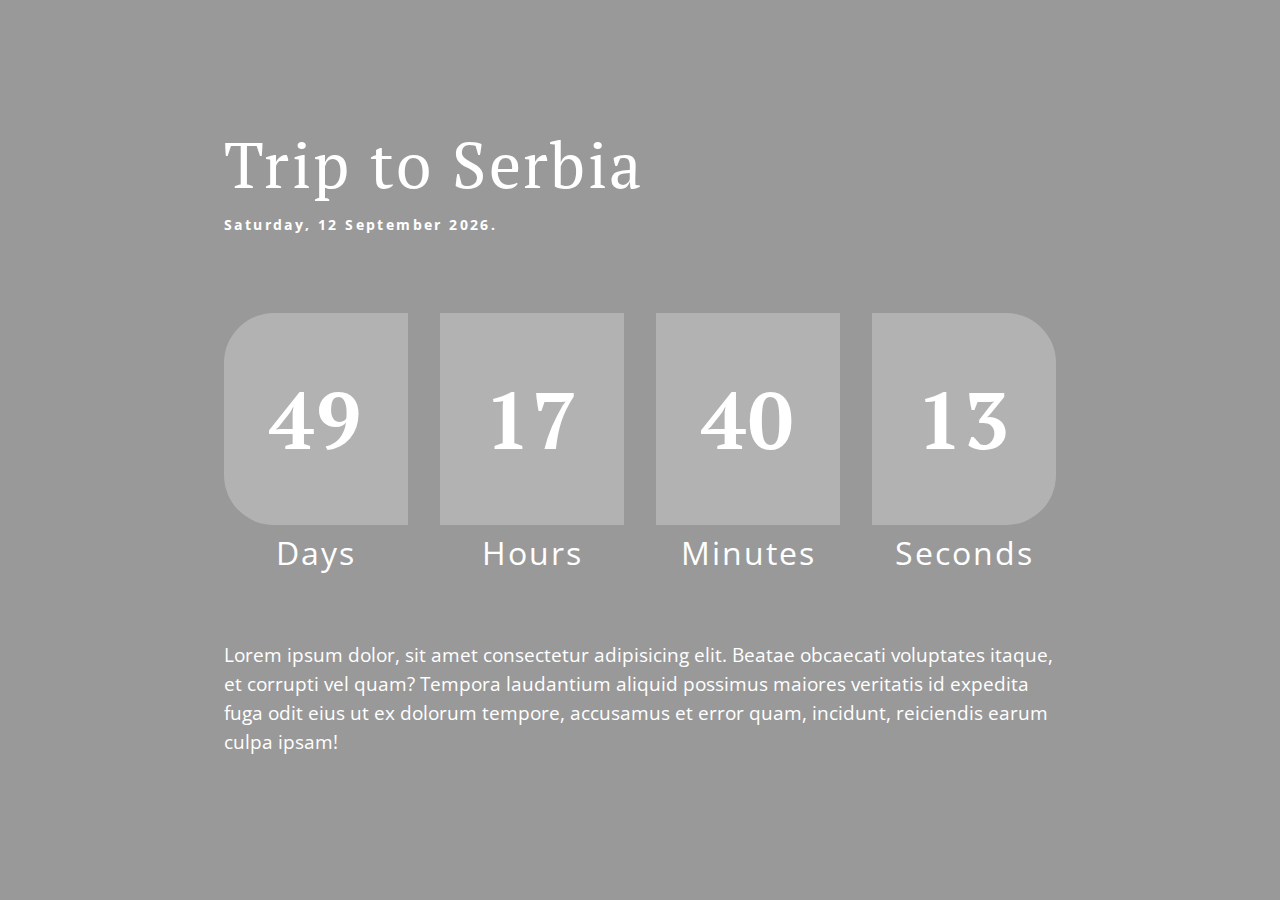
==== Day-312-Countdown-Design/index.html @ ad0959fe "Add files via upload" ====
<!DOCTYPE html>
<html lang="en">
  <head>
    <meta charset="UTF-8" />
    <meta name="viewport" content="width=device-width, initial-scale=1.0" />
    <!-- styles -->
    <link rel="stylesheet" href="./css/style.css" />
    <title>Countdown</title>
  </head>
  <body>
    <header>
      <section class="section-center">
        <!-- countdown -->
        <article class="countdown">
          <h1>Trip to Serbia</h1>
          <h4 class="countdown-date">Sunday, August 20 2020</h4>
          <div class="deadline">
            <!-- days start-->
            <div class="deadline-format">
              <div>
                <h4 class="days">34</h4>
                <span>days</span>
              </div>
            </div>
            <!-- days end -->

            <!-- hours start-->
            <div class="deadline-format">
              <div>
                <h4 class="hours">05</h4>
                <span>hours</span>
              </div>
            </div>
            <!-- hours end -->

            <!-- minutes start-->
            <div class="deadline-format">
              <div>
                <h4 class="minutes">50</h4>
                <span>minutes</span>
              </div>
            </div>
            <!-- minutes end -->

            <!-- seconds start-->
            <div class="deadline-format">
              <div>
                <h4 class="seconds">28</h4>
                <span>seconds</span>
              </div>
            </div>
            <!-- seconds end -->
          </div>
        </article>
        <p class="text">
          Lorem ipsum dolor, sit amet consectetur adipisicing elit. Beatae
          obcaecati voluptates itaque, et corrupti vel quam? Tempora laudantium
          aliquid possimus maiores veritatis id expedita fuga odit eius ut ex
          dolorum tempore, accusamus et error quam, incidunt, reiciendis earum
          culpa ipsam!
        </p>
      </section>
    </header>

    <script src="./app.js"></script>
  </body>
</html>
---- Day-312-Countdown-Design/css/style.css ----
/*
=============== 
Fonts
===============
*/
@import url('https://fonts.googleapis.com/css2?family=Open+Sans:wght@400;600&family=PT+Serif:wght@400;700&display=swap');

/*
=============== 
Variables
===============
*/

:root {
  --ff-primary: 'PT Serif', sans-serif;
  --ff-secondary: 'Open Sans', sans-serif;
  --transition: all 0.3s linear;
  --spacing: 0.15rem;
  --radius: 0.5rem;
  --light-shadow: 0 5px 15px rgba(0, 0, 0, 0.1);
  --dark-shadow: 0 5px 15px rgba(0, 0, 0, 0.2);
  --max-width: 1170px;
  --fixed-width: 620px;
}
/*
=============== 
Global Styles
===============
*/

*,
::after,
::before {
  margin: 0;
  padding: 0;
  box-sizing: border-box;
}
body {
  position: relative;
  font-family: var(--ff-secondary);
  color: #fff;
  line-height: 1.5;
  font-size: 0.875rem;
}

ul {
  list-style-type: none;
}
a {
  text-decoration: none;
}

img {
  display: block;
}

h1,
h2,
h3,
h4 {
  letter-spacing: var(--spacing);
  line-height: 1.25;
  margin-bottom: 0.75rem;
  font-family: var(--ff-primary);
}
h1 {
  font-size: 2rem;
  font-weight: 400;
}
@media screen and (min-width: 992px) {
  h1 {
    font-size: 4rem;
  }
}

h2 {
  font-size: 1.5rem;
}
h3 {
  font-size: 1.25rem;
}
h4 {
  font-size: 0.875rem;
}
p {
  margin-bottom: 1.25rem;
}

header {
  min-height: 100vh;
  position: relative;
  display: grid;
  place-items: center;
  background-image: url(/images/scenic-view-of-rice-paddy.jpg);
  background-size: cover;
  background-repeat: no-repeat;
  z-index: -2;
}
header::after {
  position: absolute;
  content: '';
  top: 0;
  left: 0;
  width: 100%;
  height: 100%;
  background: rgba(0, 0, 0, 0.4);
  z-index: -1;
}

.section-center {
  width: 90vw;
  margin: 0 auto;
  max-width: 1170px;
}

.countdown-date {
  font-family: var(--ff-secondary);
}

@media screen and (min-width: 992px) {
  .section-center {
    width: 65vw;
  }
}

.deadline {
  display: flex;
  gap: 0.25rem;
  text-align: center;
  margin: 4rem auto 2rem;
}

.deadline-format {
  flex: 1;
}

.deadline-format h4 {
  font-size: 2rem;
  padding: 1.25rem;
  background-color: rgba(255, 255, 255, 0.25);
  margin-bottom: 0.25rem;
}

.deadline-format:first-child h4 {
  border-radius: 50px 0 0 50px;
}

.deadline-format:last-child h4 {
  border-radius: 0 50px 50px 0;
}

.deadline-format span {
  font-size: 1rem;
  text-transform: capitalize;
  font-weight: 400;
}

@media screen and (min-width: 992px) {
  .deadline {
    gap: 2rem;
    margin: 5rem auto 4rem;
  }

  .deadline-format h4 {
    font-size: 5rem;
    padding: 3.5rem 2rem;
  }

  .deadline-format span {
    font-size: 2rem;
    letter-spacing: 2px;
  }
}

.expired {
  font-size: 1rem;
}

.text {
  font-size: 0.9rem;
}

@media screen and (min-width: 992px) {
  .expired {
    font-size: 3rem;
  }

  .text {
    font-size: 1.2rem;
  }
}
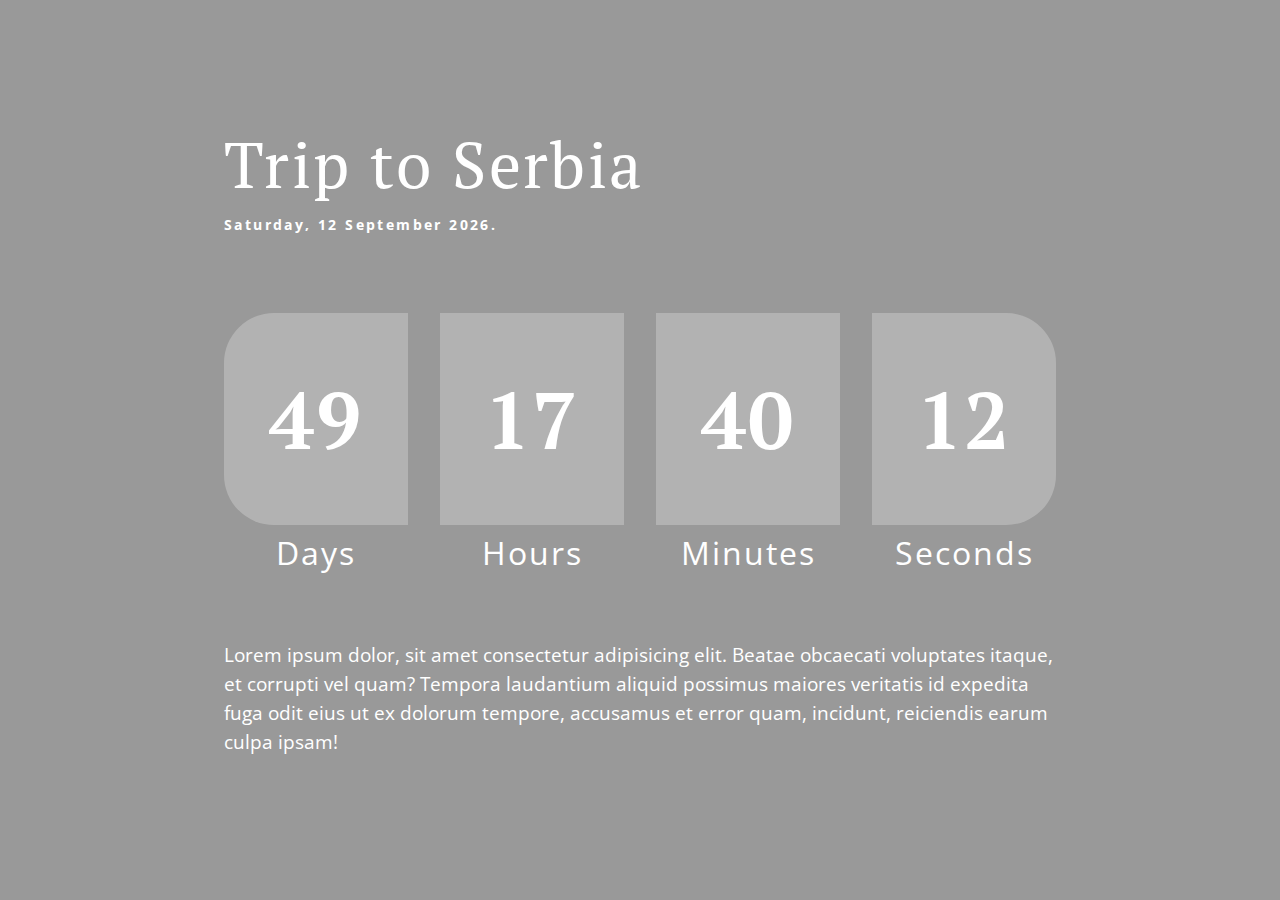
==== commit 31e7b6ab: "Update index.html" ====
--- a/Day-312-Countdown-Design/index.html
+++ b/Day-312-Countdown-Design/index.html
@@ -4,6 +4,7 @@
     <meta charset="UTF-8" />
     <meta name="viewport" content="width=device-width, initial-scale=1.0" />
     <!-- styles -->
+    <link rel="icon" type="image/png" sizes="32x32" href="./images/DevUbong-favicon.png">
     <link rel="stylesheet" href="./css/style.css" />
     <title>Countdown</title>
   </head>
